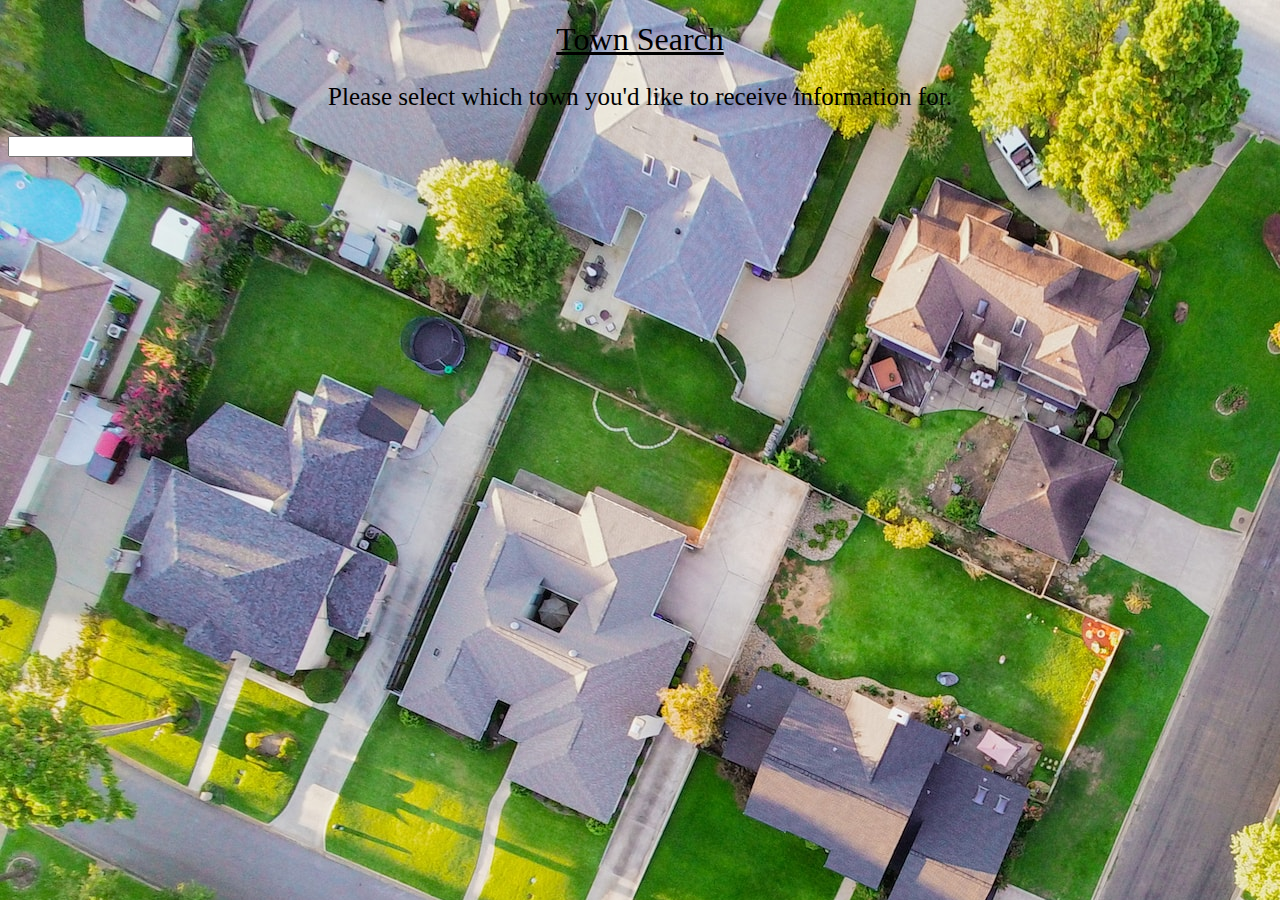
==== enter_state.html @ 860d6019 "touched up second webpage. Starting textbox input" ====
<!DOCTYPE html>
<html lang="en">
  <head>
    <meta charset="UTF-8" />
    <meta name="viewport" content="width=device-width, initial-scale=1.0" />
    <title>HomeHelper</title>
    <link rel="stylesheet" href="secondStyle.css" />
  </head>
  <body>
    <h1 class="SecondPageTitle"><u>Town Search</u></h1>
    <p class = "selectTown">Please select which town you'd like to receive information for.</p>
    <!--adding a textbox-->
    <input type="text" name="" id="">
  </body>
</html>
---- secondStyle.css ----
.SecondPageTitle{
    font-weight: normal;
    text-align: center;
    color: black;
  }
  .selectTown{
    font-weight: normal;
    text-align: center;
    font-size: 25px;
  }
  body{
    background-image: url(images/overheadView.jpg);
  }
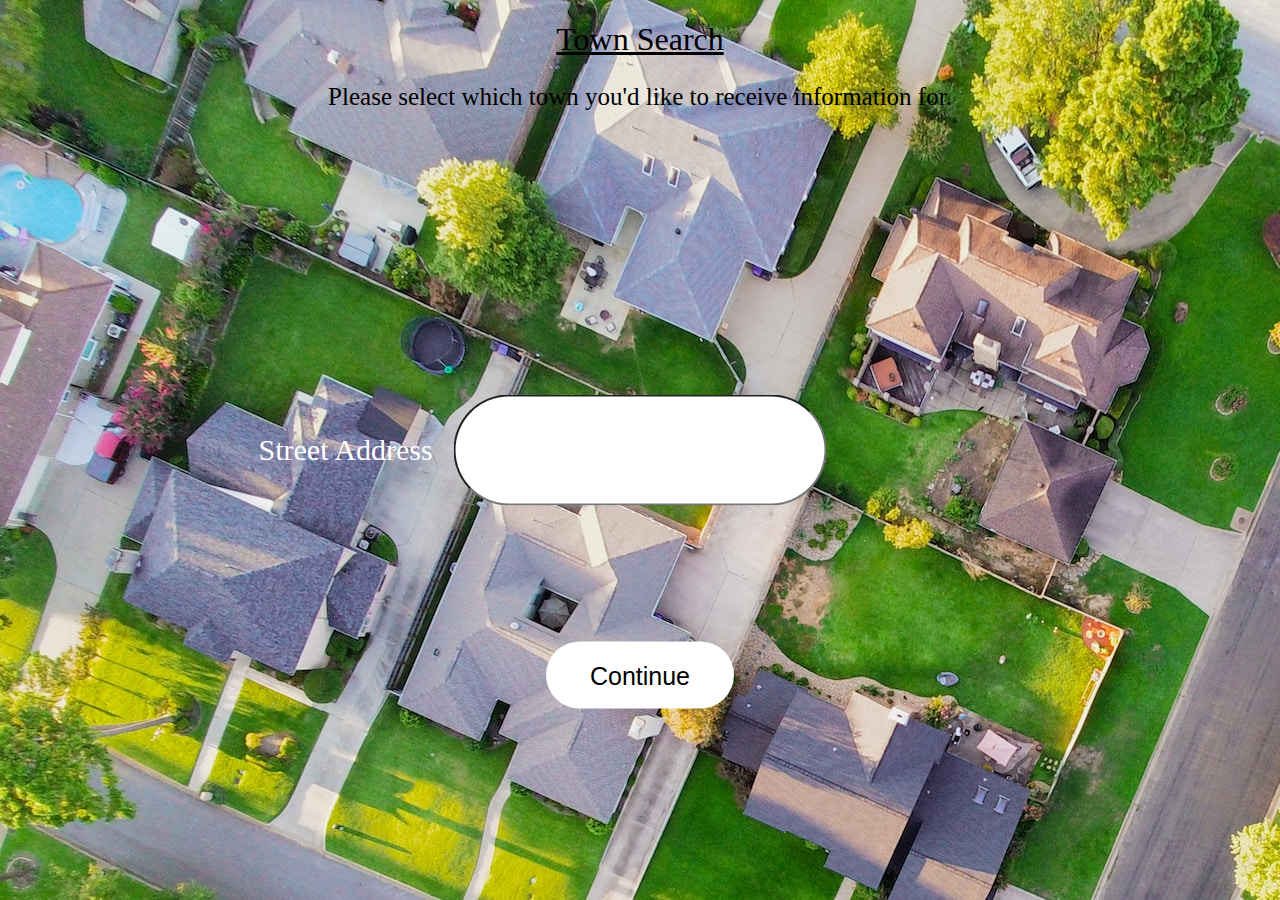
==== commit 70a31d5e: "added button to second page and began 3rd page" ====
--- a/enter_state.html
+++ b/enter_state.html
@@ -8,8 +8,14 @@
   </head>
   <body>
     <h1 class="SecondPageTitle"><u>Town Search</u></h1>
-    <p class = "selectTown">Please select which town you'd like to receive information for.</p>
+    <p class="selectTown">
+      Please select which town you'd like to receive information for.
+    </p>
     <!--adding a textbox-->
-    <input type="text" name="" id="">
+    <label for="streetAddress">Street Address</label>
+    <input type="text" name="txtAddress" id="streetAddress"/>
+    <button type="button" onclick="location.href='results.html'">
+      Continue
+    </button>
   </body>
 </html>
--- a/secondStyle.css
+++ b/secondStyle.css
@@ -8,6 +8,37 @@
     text-align: center;
     font-size: 25px;
   }
+  label{
+    position:absolute;
+    transform: translate(-50%,-50%);
+    top: 50%;
+    left: 27%;
+    color: white;
+    font-size: 30px;
+  }
+  input{
+    position:absolute;
+    transform: translate(-50%,-50%);
+    top: 50%;
+    left: 50%;
+    width: 365px;
+    height: 105px;
+    border-radius: 90px;
+  }
   body{
     background-image: url(images/overheadView.jpg);
+  }
+  button{
+    color: black;
+    background-color: white;
+    border:none;
+    width: 188px;
+    height: 67px;
+    border-radius: 90px;
+    position:absolute;
+    transform: translate(-50%,-50%);
+    top: 75%;
+    left: 50%;
+    padding: 20px 30px;
+    font-size: 25px;
   }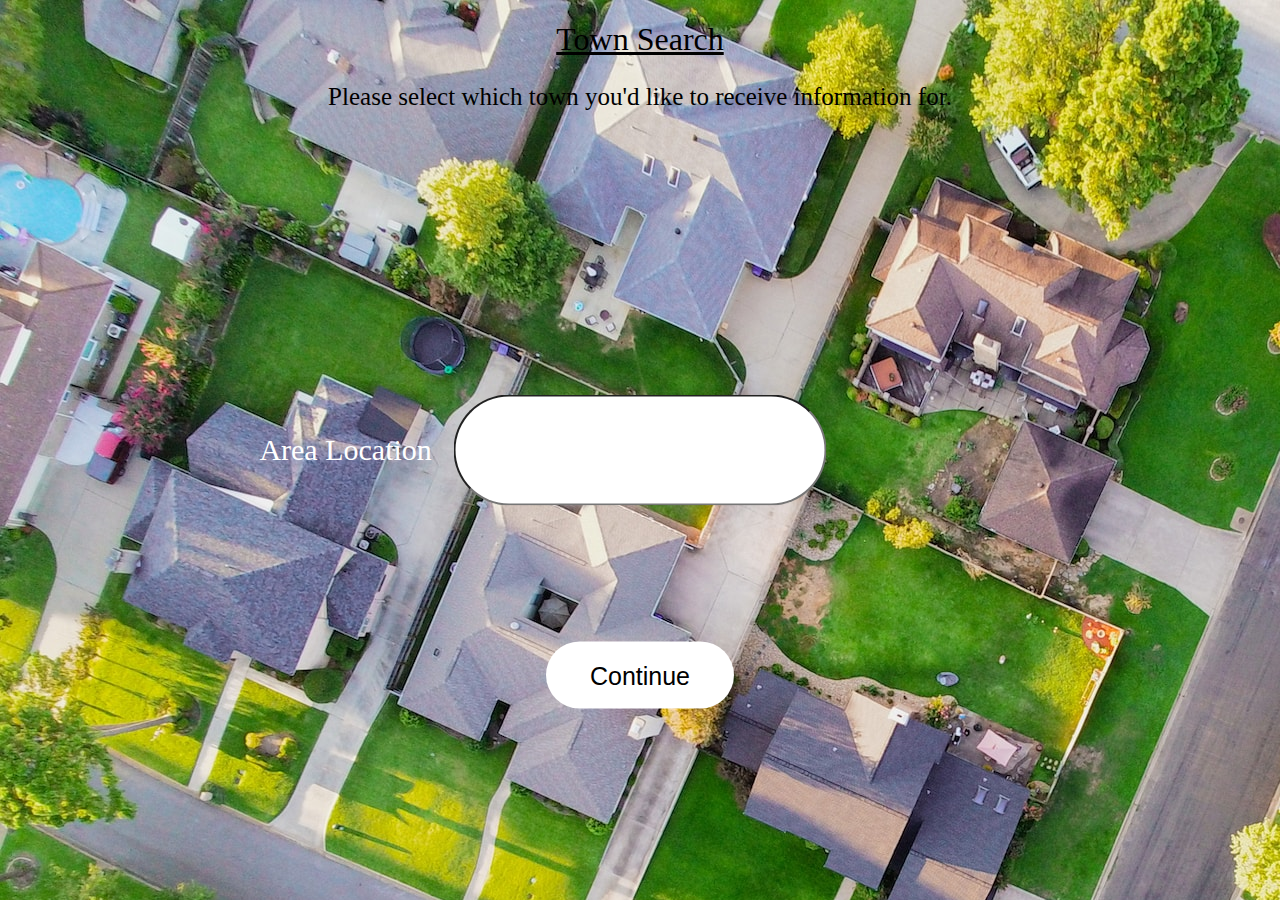
==== commit 79f7e190: "added text boxes to results and touched it up" ====
--- a/enter_state.html
+++ b/enter_state.html
@@ -12,7 +12,7 @@
       Please select which town you'd like to receive information for.
     </p>
     <!--adding a textbox-->
-    <label for="streetAddress">Street Address</label>
+    <label for="streetAddress">Area Location</label>
     <input type="text" name="txtAddress" id="streetAddress"/>
     <button type="button" onclick="location.href='results.html'">
       Continue
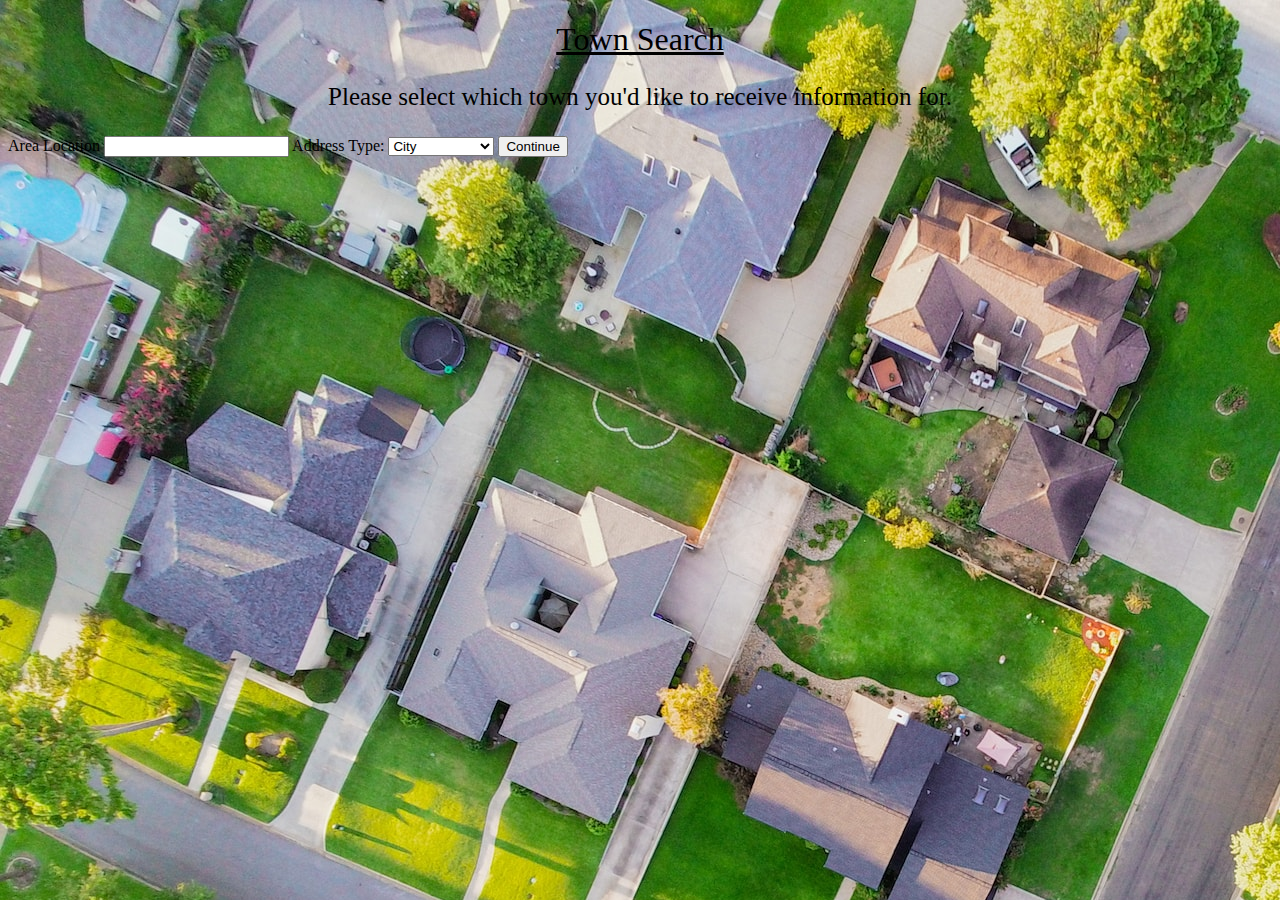
==== commit c66e60cd: "set up api. Should be working but getting error" ====
--- a/enter_state.html
+++ b/enter_state.html
@@ -11,11 +11,19 @@
     <p class="selectTown">
       Please select which town you'd like to receive information for.
     </p>
-    <!--adding a textbox-->
-    <label for="streetAddress">Area Location</label>
-    <input type="text" name="txtAddress" id="streetAddress"/>
-    <button type="button" onclick="location.href='results.html'">
-      Continue
-    </button>
+    <form action="results.html" method="GET">
+      <!--adding a textbox-->
+      <label for="streetAddress">Area Location</label>
+      <input type="text" name="place" id="streetAddress" />
+      <label for="type">Address Type:</label>
+      <select id="type" name="type">
+        <option value="city">City</option>
+        <option value="neighborhood">Neighborhood</option>
+        <option value="town">Town</option>
+        <option value="zip">Zip</option>
+      </select>
+      <input type="submit" value="Continue" />
+    </form>
   </body>
 </html>
+<!--create form on input-->
--- a/secondStyle.css
+++ b/secondStyle.css
@@ -8,37 +8,7 @@
     text-align: center;
     font-size: 25px;
   }
-  label{
-    position:absolute;
-    transform: translate(-50%,-50%);
-    top: 50%;
-    left: 27%;
-    color: white;
-    font-size: 30px;
-  }
-  input{
-    position:absolute;
-    transform: translate(-50%,-50%);
-    top: 50%;
-    left: 50%;
-    width: 365px;
-    height: 105px;
-    border-radius: 90px;
-  }
+ 
   body{
     background-image: url(images/overheadView.jpg);
-  }
-  button{
-    color: black;
-    background-color: white;
-    border:none;
-    width: 188px;
-    height: 67px;
-    border-radius: 90px;
-    position:absolute;
-    transform: translate(-50%,-50%);
-    top: 75%;
-    left: 50%;
-    padding: 20px 30px;
-    font-size: 25px;
   }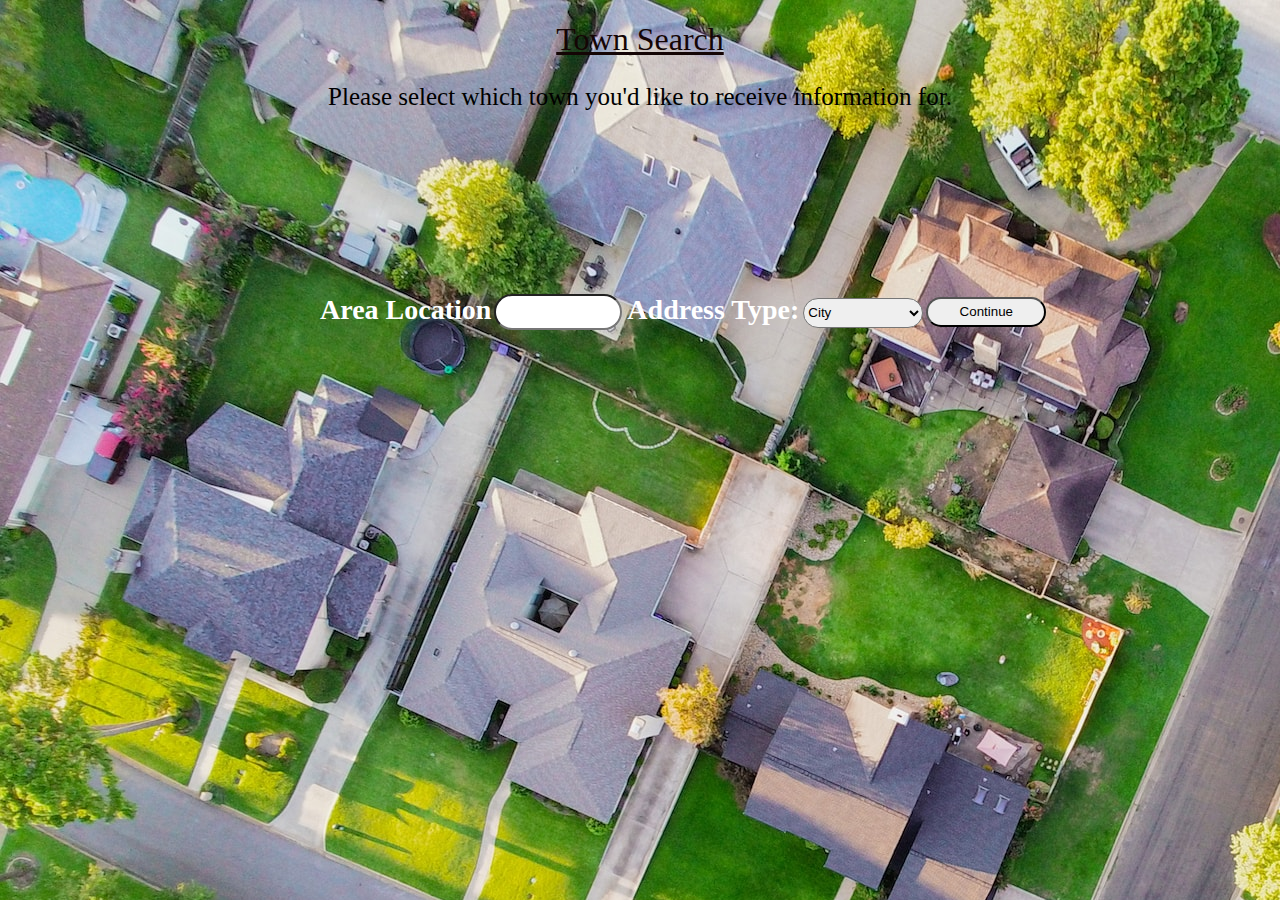
==== commit efa1eb05: "better changes" ====
--- a/enter_state.html
+++ b/enter_state.html
@@ -4,7 +4,7 @@
     <meta charset="UTF-8" />
     <meta name="viewport" content="width=device-width, initial-scale=1.0" />
     <title>HomeHelper</title>
-    <link rel="stylesheet" href="secondStyle.css" />
+    <link rel="stylesheet" href="enterAreaStyles.css" />
   </head>
   <body>
     <h1 class="SecondPageTitle"><u>Town Search</u></h1>
--- a/enterAreaStyles.css
+++ b/enterAreaStyles.css
@@ -0,0 +1,33 @@
+.SecondPageTitle{
+    font-weight: normal;
+    text-align: center;
+    color: #140505;
+  }
+  .selectTown{
+    font-weight: normal;
+    text-align: center;
+    font-size: 25px;
+  }
+ label{
+  display: inline-block;
+  transform: translate(312px, 158px);
+  font-size: 28px;
+  color:rgb(255,255,255);
+  font-weight: bold ;
+ }
+ input{
+  transform: translate(311px, 155px);
+  border-radius: 50px;
+  width:120px;
+  height:30px;
+ }
+ select{
+  transform: translate(312px, 156px);
+  border-radius: 50px;
+  width:120px;
+  height:30px;
+ }
+ 
+  body{
+    background-image: url(images/overheadView.jpg);
+  }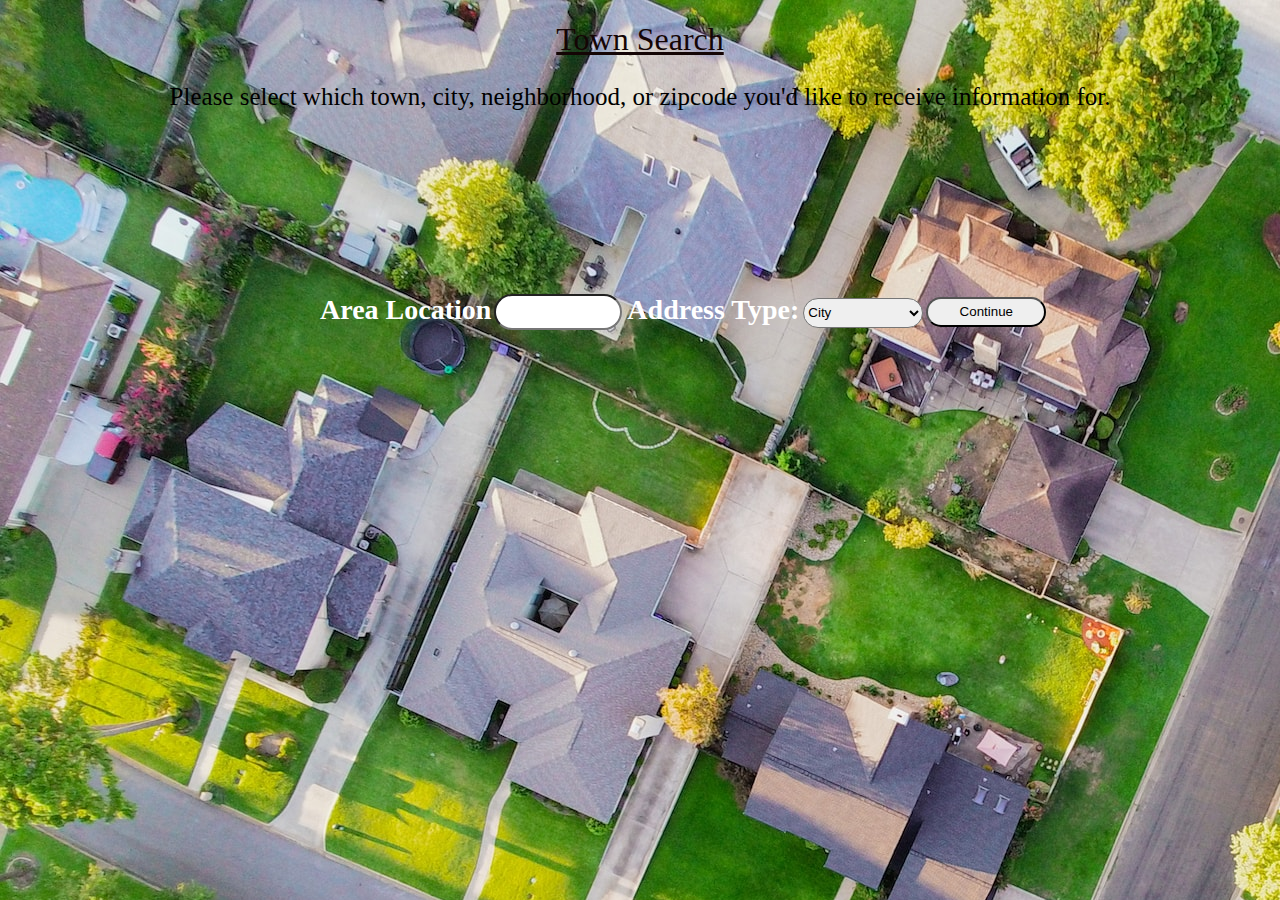
==== commit a2930912: "updated enter_state" ====
--- a/enter_state.html
+++ b/enter_state.html
@@ -9,7 +9,8 @@
   <body>
     <h1 class="SecondPageTitle"><u>Town Search</u></h1>
     <p class="selectTown">
-      Please select which town you'd like to receive information for.
+      Please select which town, city, neighborhood, or zipcode you'd like to
+      receive information for.
     </p>
     <form action="results.html" method="GET">
       <!--adding a textbox-->
